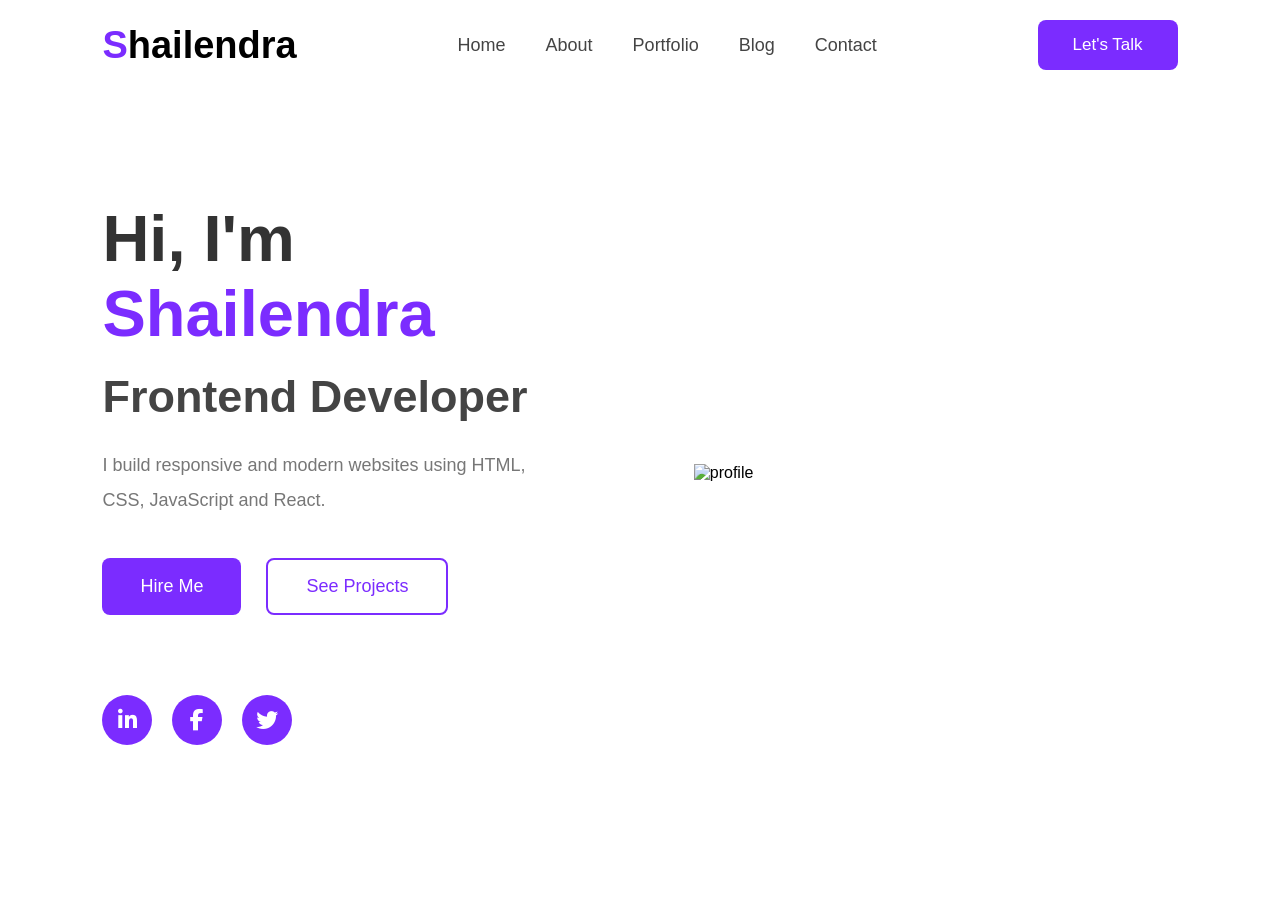
==== index.html @ 7184d7d5 "Rename personalportfolio.html to index.html" ====
<!DOCTYPE html>
<html lang="en">
<head>
    <meta charset="UTF-8">
    <meta name="viewport" content="width=device-width, initial-scale=1.0">
    <title>Portfolio</title>

    <!-- Font Awesome -->
    <link rel="stylesheet"
    href="https://cdnjs.cloudflare.com/ajax/libs/font-awesome/6.6.0/css/all.min.css">

    <link rel="stylesheet" href="personalportfolio.css">
</head>
<body>

    <!-- Navbar -->

    <header>

        <div class="logo">
            <span>S</span>hailendra
        </div>

        <nav>

            <a href="personalportfolio.html">Home</a>
            <a href="about.html">About</a>
            <a href="#">Portfolio</a>
            <a href="Blog.html">Blog</a>
            <a href="Contact.html">Contact</a>

        </nav>

        <button class="talk-btn">
            Let's Talk
        </button>

    </header>


    <section class="hero">

        <div class="hero-text">

            <h1>
                Hi, I'm
                <span>Shailendra</span>
            </h1>

            <h2>Frontend Developer</h2>

            <p>
                I build responsive and modern websites using HTML, CSS, JavaScript and React.
            </p>

            <div class="buttons">

                <button class="hire">
                    Hire Me
                </button>

                <button class="project">
                    See Projects
                </button>

            </div>

            <div class="social">

                <a href="https://www.linkedin.com/in/shailendra-pratap-singh-948bab421/">
                    <i class="fab fa-linkedin-in"></i>
                </a>

                <a href="#">
                    <i class="fab fa-facebook-f"></i>
                </a>

                <a href="#">
                    <i class="fab fa-twitter"></i>
                </a>

            </div>

        </div>

        <div class="hero-image">

            <img src="Screenshot 2026-07-15 at 4.06.17 PM.png" alt="profile">

        </div>

    </section>

</body>
</html>
---- personalportfolio.css ----
*{
    margin:0;
    padding:0;
    box-sizing:border-box;
    font-family:Arial, Helvetica, sans-serif;
}

body{
    background:#fff;
}

/* Navbar */

header{

    width:100%;
    height:90px;

    display:flex;
    justify-content:space-between;
    align-items:center;

    padding:0 8%;
}

.logo{

    font-size:38px;
    font-weight:bold;
}

.logo span{

    color:#7b2cff;
}

nav{

    display:flex;
    gap:40px;
}

nav a{

    text-decoration:none;
    color:#444;
    font-size:18px;
    transition:.3s;
}

nav a:hover{

    color:#7b2cff;
}

.talk-btn{

    background:#7b2cff;
    color:white;

    padding:15px 35px;

    border:none;
    border-radius:8px;

    cursor:pointer;

    font-size:17px;
}

.talk-btn:hover{

    background:#6417da;
}


/* Hero */

.hero{

    width:100%;
    min-height:85vh;

    display:flex;

    justify-content:space-between;
    align-items:center;

    padding:0 8%;
}


/* Left */

.hero-text{

    width:50%;
}

.hero-text h1{

    font-size:65px;
    color:#333;
}

.hero-text h1 span{

    color:#7b2cff;
}

.hero-text h2{

    margin-top:20px;
    font-size:45px;
    color:#444;
}

.hero-text p{

    margin-top:25px;

    color:#777;

    line-height:35px;

    font-size:18px;

    width:80%;
}


/* Buttons */

.buttons{

    margin-top:40px;

    display:flex;

    gap:25px;
}

.hire{

    padding:16px 38px;

    border:none;

    border-radius:8px;

    background:#7b2cff;

    color:white;

    font-size:18px;

    cursor:pointer;

    transition:.3s;
}

.hire:hover{

    background:#5b16c9;
}


.project{

    padding:16px 38px;

    border:2px solid #7b2cff;

    color:#7b2cff;

    background:white;

    border-radius:8px;

    font-size:18px;

    cursor:pointer;

    transition:.3s;
}

.project:hover{

    background:#7b2cff;

    color:white;
}


/* Social Icons */

.social{

    margin-top:80px;

    display:flex;

    gap:20px;
}

.social a{

    width:50px;
    height:50px;

    border-radius:50%;

    background:#7b2cff;

    color:white;

    text-decoration:none;

    display:flex;

    justify-content:center;

    align-items:center;

    font-size:22px;

    transition:.3s;
}

.social a:hover{

    transform:translateY(-5px);
}


/* Right */

.hero-image{

    width:45%;

    display:flex;

    justify-content:center;
}

.hero-image img{

    width:100%;

    max-width:520px;
}


/* Responsive */

@media(max-width:900px){

header{

    flex-direction:column;

    height:auto;

    gap:20px;

    padding:20px;
}

nav{

    flex-wrap:wrap;

    justify-content:center;
}

.hero{

    flex-direction:column-reverse;

    text-align:center;

    padding:40px 20px;
}

.hero-text{

    width:100%;
}

.hero-image{

    width:100%;
}

.hero-text p{

    width:100%;
}

.buttons{

    justify-content:center;
}

.social{

    justify-content:center;
}

.hero-text h1{

    font-size:45px;
}

.hero-text h2{

    font-size:32px;
}

}
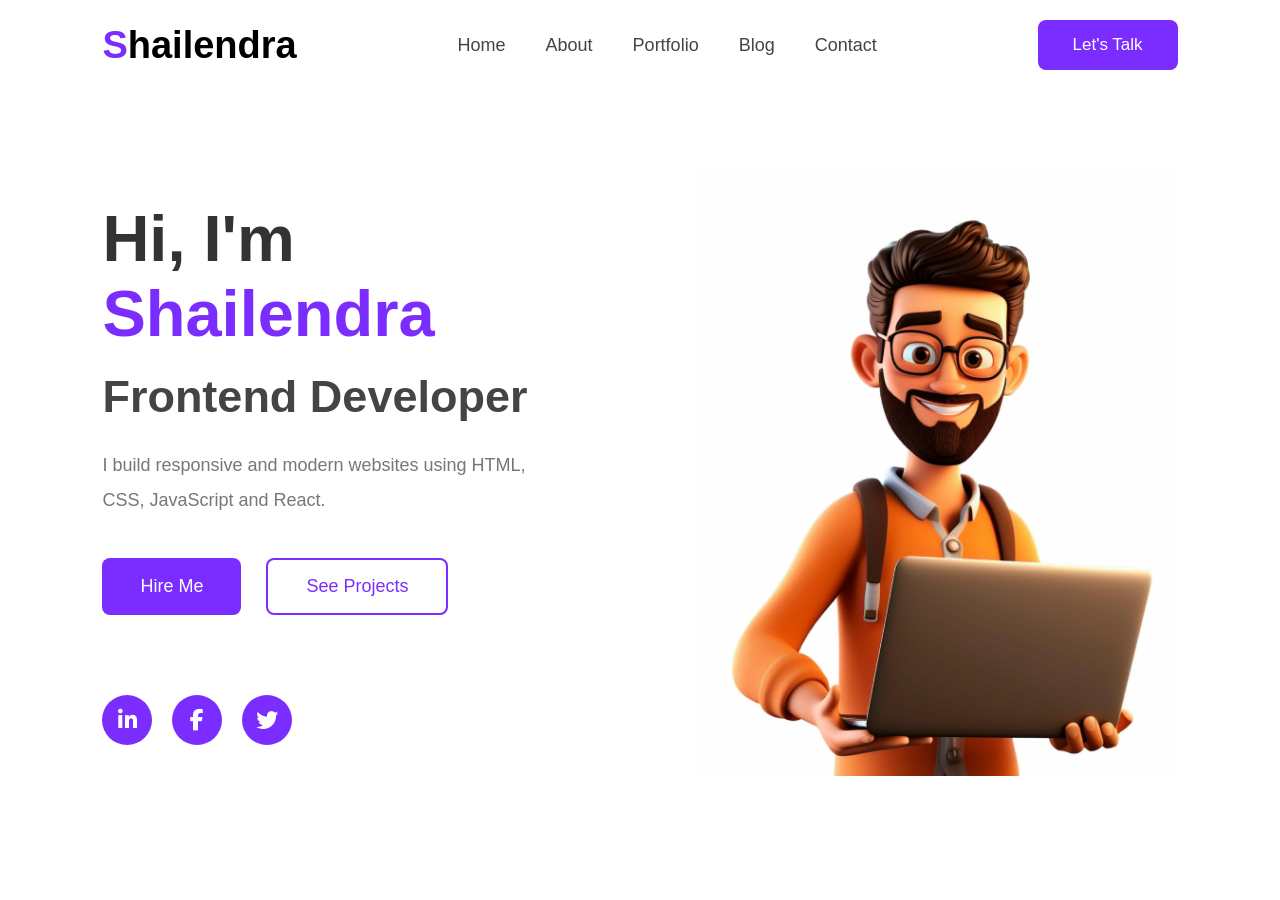
==== commit 47103db3: "Update index.html" ====
--- a/index.html
+++ b/index.html
@@ -9,7 +9,7 @@
     <link rel="stylesheet"
     href="https://cdnjs.cloudflare.com/ajax/libs/font-awesome/6.6.0/css/all.min.css">
 
-    <link rel="stylesheet" href="personalportfolio.css">
+    <link rel="stylesheet" href="index.css">
 </head>
 <body>
 
@@ -23,7 +23,7 @@
 
         <nav>
 
-            <a href="personalportfolio.html">Home</a>
+            <a href="index.html">Home</a>
             <a href="about.html">About</a>
             <a href="#">Portfolio</a>
             <a href="Blog.html">Blog</a>
@@ -85,7 +85,7 @@
 
         <div class="hero-image">
 
-            <img src="Screenshot 2026-07-15 at 4.06.17 PM.png" alt="profile">
+            <img src="profileme.png" alt="profile">
 
         </div>
 
--- a/index.css
+++ b/index.css
@@ -0,0 +1,321 @@
+*{
+    margin:0;
+    padding:0;
+    box-sizing:border-box;
+    font-family:Arial, Helvetica, sans-serif;
+}
+
+body{
+    background:#fff;
+}
+
+/* Navbar */
+
+header{
+
+    width:100%;
+    height:90px;
+
+    display:flex;
+    justify-content:space-between;
+    align-items:center;
+
+    padding:0 8%;
+}
+
+.logo{
+
+    font-size:38px;
+    font-weight:bold;
+}
+
+.logo span{
+
+    color:#7b2cff;
+}
+
+nav{
+
+    display:flex;
+    gap:40px;
+}
+
+nav a{
+
+    text-decoration:none;
+    color:#444;
+    font-size:18px;
+    transition:.3s;
+}
+
+nav a:hover{
+
+    color:#7b2cff;
+}
+
+.talk-btn{
+
+    background:#7b2cff;
+    color:white;
+
+    padding:15px 35px;
+
+    border:none;
+    border-radius:8px;
+
+    cursor:pointer;
+
+    font-size:17px;
+}
+
+.talk-btn:hover{
+
+    background:#6417da;
+}
+
+
+/* Hero */
+
+.hero{
+
+    width:100%;
+    min-height:85vh;
+
+    display:flex;
+
+    justify-content:space-between;
+    align-items:center;
+
+    padding:0 8%;
+}
+
+
+/* Left */
+
+.hero-text{
+
+    width:50%;
+}
+
+.hero-text h1{
+
+    font-size:65px;
+    color:#333;
+}
+
+.hero-text h1 span{
+
+    color:#7b2cff;
+}
+
+.hero-text h2{
+
+    margin-top:20px;
+    font-size:45px;
+    color:#444;
+}
+
+.hero-text p{
+
+    margin-top:25px;
+
+    color:#777;
+
+    line-height:35px;
+
+    font-size:18px;
+
+    width:80%;
+}
+
+
+/* Buttons */
+
+.buttons{
+
+    margin-top:40px;
+
+    display:flex;
+
+    gap:25px;
+}
+
+.hire{
+
+    padding:16px 38px;
+
+    border:none;
+
+    border-radius:8px;
+
+    background:#7b2cff;
+
+    color:white;
+
+    font-size:18px;
+
+    cursor:pointer;
+
+    transition:.3s;
+}
+
+.hire:hover{
+
+    background:#5b16c9;
+}
+
+
+.project{
+
+    padding:16px 38px;
+
+    border:2px solid #7b2cff;
+
+    color:#7b2cff;
+
+    background:white;
+
+    border-radius:8px;
+
+    font-size:18px;
+
+    cursor:pointer;
+
+    transition:.3s;
+}
+
+.project:hover{
+
+    background:#7b2cff;
+
+    color:white;
+}
+
+
+/* Social Icons */
+
+.social{
+
+    margin-top:80px;
+
+    display:flex;
+
+    gap:20px;
+}
+
+.social a{
+
+    width:50px;
+    height:50px;
+
+    border-radius:50%;
+
+    background:#7b2cff;
+
+    color:white;
+
+    text-decoration:none;
+
+    display:flex;
+
+    justify-content:center;
+
+    align-items:center;
+
+    font-size:22px;
+
+    transition:.3s;
+}
+
+.social a:hover{
+
+    transform:translateY(-5px);
+}
+
+
+/* Right */
+
+.hero-image{
+
+    width:45%;
+
+    display:flex;
+
+    justify-content:center;
+}
+
+.hero-image img{
+
+    width:100%;
+
+    max-width:520px;
+}
+
+
+/* Responsive */
+
+@media(max-width:900px){
+
+header{
+
+    flex-direction:column;
+
+    height:auto;
+
+    gap:20px;
+
+    padding:20px;
+}
+
+nav{
+
+    flex-wrap:wrap;
+
+    justify-content:center;
+}
+
+.hero{
+
+    flex-direction:column-reverse;
+
+    text-align:center;
+
+    padding:40px 20px;
+}
+
+.hero-text{
+
+    width:100%;
+}
+
+.hero-image{
+
+    width:100%;
+}
+
+.hero-text p{
+
+    width:100%;
+}
+
+.buttons{
+
+    justify-content:center;
+}
+
+.social{
+
+    justify-content:center;
+}
+
+.hero-text h1{
+
+    font-size:45px;
+}
+
+.hero-text h2{
+
+    font-size:32px;
+}
+
+}
